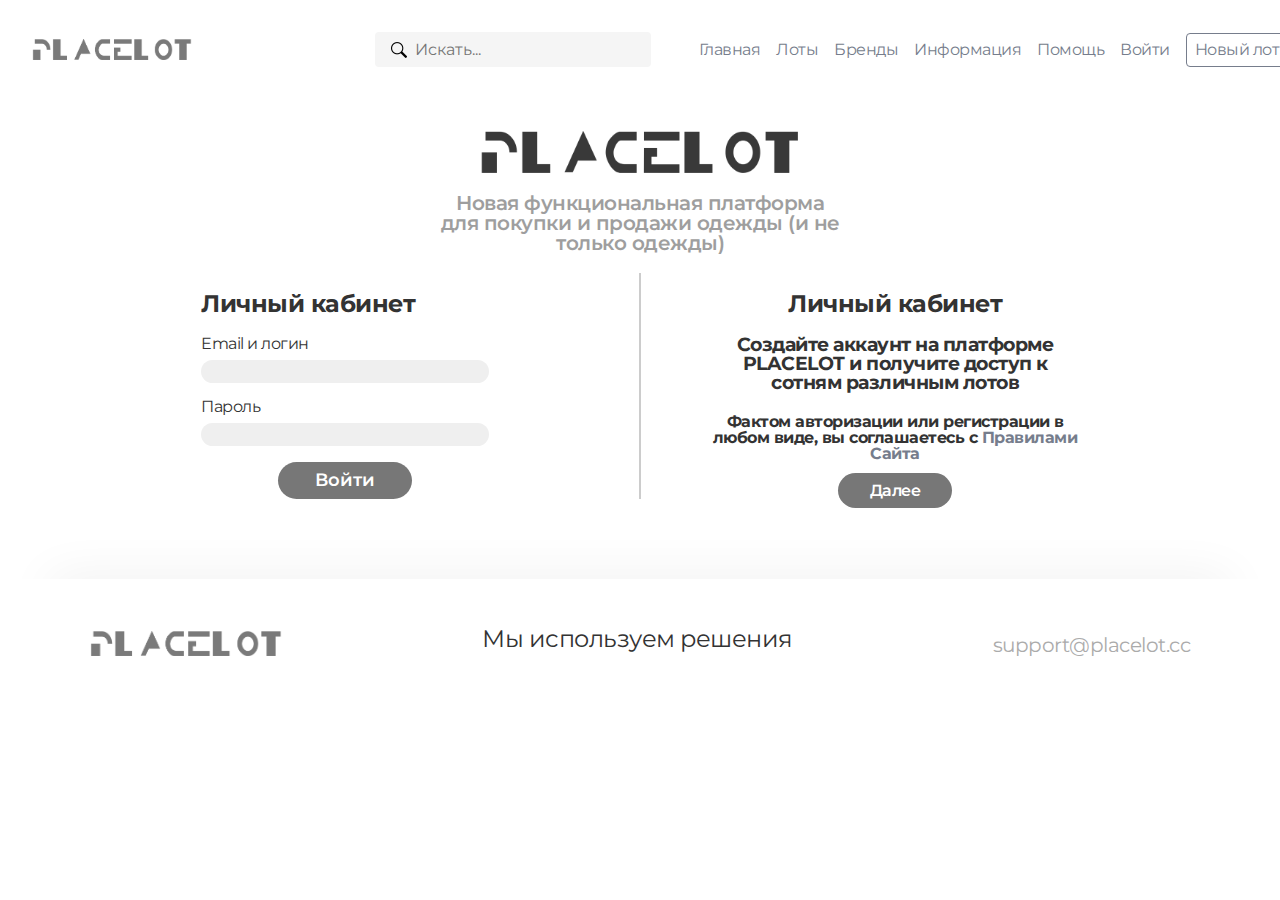
==== auth.html @ 2ccbe0e0 "v0.50" ====
<!DOCTYPE html>
<html lang="en">
<head>
    <title>Document</title>
    <meta charset="UTF-8">
    <meta name="viewport" content="width=1340">
    <link
        href="https://fonts.googleapis.com/css?family=Montserrat:400,500,600,700&display=swap&subset=cyrillic,cyrillic-ext,latin-ext"
        rel="stylesheet">
    <link rel="stylesheet" href="assets/css/main.css">
</head>
<body>
    <header>
        <div class="topbar">
            <div class="topbar__logo">
                <img src="assets/img/logo.png" alt="logo" class="topbar__logo--image">
            </div>
            <div class="topbar-search">
                <span class="topbar-search__icon"></span>
                <input type="search" class="topbar-search__input" placeholder="Искать...">
            </div>
            <div class="topbar-menu">
                <a href="#link" class="topbar-menu__link">Главная</a>
                <a href="#link" class="topbar-menu__link">Лоты</a>
                <a href="#link" class="topbar-menu__link">Бренды</a>
                <a href="#link" class="topbar-menu__link">Информация</a>
                <a href="#link" class="topbar-menu__link">Помощь</a>
                <a href="#link" class="topbar-menu__link">Войти</a>
                <a href="#link" class="topbar-menu__link topbar-menu__link--bordered">Новый лот</a>
            </div>
        </div>
    </header>
    <main>
        <div class="page-part">
            <div class="auth">
                <div class="auth__article">
                    <img src="assets/img/logo-center.png" alt="" class="auth__image">
                    <p class="auth__description">
                        Новая функциональная платформа для покупки и продажи одежды (и не только одежды)
                    </p>
                </div>
                <div class="auth__container">
                    <div class="auth-login">
                        <h2 class="auth__header">Личный кабинет</h2>
                        <form class="auth-login__form">
                            <label class="auth-login__label">Email и логин</label>
                            <input type="text" class="auth-login__input">
                            <label class="auth-login__label">Пароль</label>
                            <input type="text" class="auth-login__input">
                            <input type="submit" class="auth-login__submit" value="Войти">
                        </form>
                    </div>
                    <div class="auth-register">
                        <h2 class="auth__header">Личный кабинет</h2>
                        <h3 class="auth-register__header1">Создайте аккаунт на платформе PLACELOT и получите доступ к сотням различным лотов</h3>
                        <h4 class="auth-register__header2">Фактом авторизации или регистрации в любом виде, вы соглашаетесь с <a href="#link">Правилами Сайта</a></h4>
                        <a href="#link" class="auth-register__button">Далее</a>
                    </div>
                </div>
            </div>
        </div>
    </main>
    <footer>
        <div class="footer">
            <section>
                <img src="assets/img/logo.png" alt="PLACELOT" class="footer__logo">
            </section>
            <section>
                <h2 class="footer__title">Мы используем решения</h2>
            </section>
            <section>
                <div class="footer__info">support@placelot.cc</div>
            </section>
        </div>
    </footer>
</body>
</html>
---- assets/css/main.css ----
*, ::before, ::after {
    position: relative;
    box-sizing: border-box;
}

body {
    padding: 0;
    margin: 0;
    font-size: 16px;
    font-family: 'Montserrat', sans-serif;
    /* background: #fafafa; */
    line-height: 1;
    letter-spacing: -0.5px;
    color: #333;
}

header {
    background: white;
    /* border-bottom: 0.075em solid #ccc; */
}

button, input {
    display: inline-block;
    font: inherit;
    color: inherit;
    line-height: 1;
    padding: unset;
    background: unset;
    border: unset;
    outline: unset;
    -webkit-appearance: unset;
}

input[type="checkbox"] {
    -webkit-appearance: checkbox;
}

strong {
    font-size: 1.1em;
}

a {
    color: #767d8c;
    text-decoration: none;
}

a.ghost {
    position: absolute;
    top: 0;
    left: 0;
    right: 0;
    bottom: 0;
    z-index: 12;
}

.hidden, [hidden] {
    display: none !important;
}

.marked {
    color: #ffc500;
}

/* Colours */

.darkgray {
    color: #3e4147;
}

.gray {
    color: #686c75;
}

.white {
    color: white;
}

/* ScrollBar */

.cool-overflow::-webkit-scrollbar {
    width: 0.25em;
}

.cool-overflow::-webkit-scrollbar-track {
    background: rgba(0, 0, 0, 0.1);
    border-radius: 10em;
}

.cool-overflow::-webkit-scrollbar-thumb {
    background: #aab2b9;
    border-radius: 10em;
}

/* Icons */

[class *="icon"] {
    display: inline-block;
    background: no-repeat center/contain;
    width: 1em;
    height: 1em;
}

.icon__chevron-right {
    background-image: url("../img/icons/chevron-right.png");
    margin-left: 0.75em;
}

.icon__timer {
    background-image: url("../img/icons/clock.png");
    margin-right: 0.5em;
}

/* Topbar */

.topbar {
    display: flex;
    align-items: center;
    padding: 2em;
    width: 1320px;
    margin: 0 auto;
}

.topbar__logo {
    display: flex;
    flex: 1;
}

.topbar__logo--image {
    width: 10em;
}

.topbar-search {
    display: flex;
    align-items: center;
    justify-content: flex-start;
    padding: 0.5em 1em;
    background: #f5f5f5;
    border-radius: 0.25em;
}

.topbar-search__input {
    color: #767d8c;
}

.topbar-search__icon {
    background-image: url("../img/icons/search.png");
    margin-right: 0.5em;
}

.topbar-menu {
    display: flex;
    align-items: center;
    margin-left: 2em;
}

.topbar-menu__link {
    margin-left: 1em;
    font-weight: 400;
    transition: 0.125s linear color;
}

.topbar-menu__link:hover {
    color: #333;
}

.topbar-menu__link--bordered {
    padding: 0.5em;
    border: 0.05em solid #767d8c;
    border-radius: 0.25em;
    transition: 0.2s linear color, 0.2s linear background-color, 0.2s linear border-color;
}

.topbar-menu__link--bordered:hover {
    background: #393939;
    border-color: transparent;
    color: white;
    text-shadow: unset;
}

/* Preview */

.preview {
    padding: 5em 0;
    box-shadow: 0 50px 50px -50px #ededed;
}

.preview__image {
    width: 35em;
    height: 20em;
    object-fit: contain;
}

.preview__inner {
    display: flex;
    align-items: center;
    /* justify-content: center; */
    width: 1100px;
    margin: 0 auto;
}

.preview__desk {
    display: inline-grid;
    margin-left: 5em;
}

.preview__title {
    margin: 0;
    margin-bottom: 0.35em;
}

.preview__title--image {
    display: block;
    width: 14em;
}

.preview__description {
    width: 16em;
    font-size: 1.25em;
    font-weight: 600;
    line-height: 1.1;
}

.preview__buttons {
    display: flex;
    margin-top: 1.5em;
}

.preview__button {
    padding: 0.75em 1em;
    margin-right: 1em;
    background: #ccc;
    border-radius: 5em;
    color: white;
    font-size: 1em;
    font-weight: 600;
    cursor: pointer;
    transition: .125s linear background-color;
}

.preview__button:hover {
    background: #bbb;
}

.preview__button:last-child {
    padding: 0.75em 1.5em;
    margin: 0;
}

.preview__button--oragne {
    background: #ed8b4a;
}

.preview__button--oragne:hover {
    background: #ca743a;
}

/* Main */

main {
    width: 1100px;
    margin: 2em auto;
}

/* Page Part */

.page-part {
    display: grid;
    margin-bottom: 5em;
}

.page-part__breadcrumb {
    margin-bottom: 5em;
    font-size: 0.85em;
    color: #9c9c9c;
}

.page-part__breadcrumb>a:hover {
    color: #333;
    text-decoration: underline;
}

.page-part__title {
    font-weight: 500;
    text-align: center;
    margin: 0;
    margin-bottom: 2em;
}

/* Lead */

.lead {
    display: flex;
    justify-content: space-between;
}

.lead-info {
    display: grid;
    grid-gap: 2em;
    align-content: flex-start;
    width: 35em;
}

.lead-info__image {
    background: whitesmoke;
    width: inherit;
    height: 20em;
    object-fit: contain;
}

.lead-info__description {
    display: inline-block;
    word-break: break-word;
    font-weight: 500;
    color: #4c4c4c;
    line-height: 1.25;
}

.lead-details {
    display: grid;
    grid-gap: 0.5em;
    padding-top: 2em;
    border-top: 0.075em solid #aab2b9;
}

.lead-details__row {
    font-size: 0.85em;
}

.lead-details__row--0 {
    font-weight: 600;
}

.lead-details__row:first-child {
    margin-bottom: 1.5em;
}

.lead-details__row:last-child {
    margin-top: 1.5em;
}

.lead-ment {
    display: grid;
    align-content: flex-start;
    width: 25em;
}

.lead-ment__title {
    font-size: 2em;
    font-weight: 600;
    padding-bottom: 1em;
    margin-bottom: 1em;
    border-bottom: 0.025em solid #aab2b9;
    text-align: center;
}

.lead-ment__finaces {
    display: grid;
    width: 18em;
    margin: 0 auto;
}

.lead-ment__timeout {
    display: inline-flex;
    align-items: center;
    justify-self: center;
    margin-bottom: 1.5em;
}

.lead-ment__timeout--icon {}

.lead-ment__timeout--text {
    font-size: 1.25em;
    font-weight: 700;
    color: #e0a22e;
}

.lead-ment__info {
    margin-bottom: 0.5em;
}

.lead-ment__info--0 {
    font-size: 1.25em;
    font-weight: 700;
    color: #9e9e9e;
    margin-right: 0.25em;
}

.lead-ment__info--1 {
    font-size: 1.25em;
    font-weight: 700;
    color: #4cae0a;
}

.lead-ment__info--2 {
    font-size: 1.25em;
    font-weight: 700;
}

.lead-make-bet {
    display: grid;
    grid-gap: 1em;
    justify-items: center;
    margin-top: 2em;
}

.lead-make-bet__sum {
    padding: 0.75em 1.5em;
    background: #efefef;
    border: 0.05em solid #ccc;
    border-radius: 2.25em;
    font-weight: 500;
}

.lead-make-bet__add-sum {
    display: flex;
}

.lead-make-bet__add-sum--button {
    padding-bottom: 0.25em;
    border-bottom: 0.05em solid;
    font-weight: 600;
    cursor: pointer;
    transition: .125s linear border-color;
}

.lead-make-bet__add-sum--button:first-child {
    margin-right: 1em;
}

.lead-make-bet__add-sum--button:hover {
    border-color: transparent;
}

.lead-make-bet__button {
    padding: 0.75em 1.5em;
    background: #4cae0a;
    border: 0.05em solid #a1c588;
    border-radius: 2.25em;
    font-size: 0.9em;
    font-weight: 700;
    color: white;
    cursor: pointer;
    transition: 0.125s linear background-color;
}

.lead-make-bet__button:hover {
    background: #48a00a;
}

.lead-history {
    margin-top: 2em;
}

.lead-history__title {
    font-size: 1.5em;
    font-weight: 600;
    text-align: center;
    margin-bottom: 1em;
}

.lead-history__inner {
    max-height: 8em;
    overflow: auto;
}

.lead-history__bet {
    display: flex;
    align-items: center;
    padding: 0.5em 0.75em;
}

.lead-history__bet:nth-child(even) {
    background: #f5f5f5;
}

.lead-history__info {
    display: flex;
    align-items: center;
}

.lead-history__info--image {
    display: block;
    width: 1.5em;
    height: 1.5em;
    background: rebeccapurple;
    border-radius: 100%;
    margin-right: 0.5em;
}

.lead-history__info--username {
    font-size: 1.1em;
    font-weight: 600;
    margin-right: 0.25em;
}

.lead-history__action {
    font-size: 0.9em;
    font-weight: 400;
}

.lead-history__time {
    flex: 1;
    direction: rtl;
    font-size: 0.75em;
}

/* Profile */

.profile {
    display: flex;
    justify-content: space-between;
}

.profile-info {
    display: flex;
    align-items: center;
    width: 35em;
}

.profile-info__avatar {
    padding: 0.25em;
    width: 10em;
    height: 10em;
    border: 0.125em solid #767d8c;
    border-radius: 100%;
}

.profile-info__details {
    margin-left: 2em;
}

.profile-info__nickname {
    display: flex;
    align-items: center;
}

.profile-info__nickname--nickname {
    font-size: 1.5em;
    font-weight: 600;
    text-transform: lowercase;
}

.profile-info__registartion-time {
    margin-top: 0.5em;
    font-size: 0.85em;
}

.profile-info__achievements {
    display: grid;
    grid-gap: 0.5em;
    margin-top: 1.25em;
}

.profile-info__achievements>span {
    font-size: 0.85em;
    font-weight: 500;
}

.profile-level {
    display: grid;
}

.profile-level__lvl {
    margin-bottom: 0.25em;
    font-weight: 500;
}

.profile-level-progress-bar {
    width: 100%;
    height: 0.25em;
    background: #d7deec;
    border-radius: 10em;
}

.profile-level-progress-bar__filled {
    position: absolute;
    width: 75%;
    height: 100%;
    background: #47beca;
    background: #51c36a;
    background: #767d8c;
    border-radius: inherit;
}

.profile-bages {
    display: flex;
    margin-top: 1.25em;
}

.profile-bages__bage {
    padding: 0.4em 1em;
    margin-right: 0.75em;
    border-radius: 10em;
    font-size: 0.75em;
    font-weight: 600;
    color: white;
}

.profile-bages__bage:last-child {
    margin: 0;
}

.profile-bages__bage--blue {
    background: #43638c;
}

.profile-bages__bage--green {
    background: #4dc756;
}

.profile-bages__bage--pink {
    background: #d668be;
}

.profile-personal-page {
    display: grid;
    align-content: flex-start;
    background: white;
    border-radius: 0.5em;
    flex: 1;
}

.profile-personal-page__header {
    padding: 1em;
    border-radius: 0.5em 0.5em 0 0;
    box-shadow: 0 6px 10px -6px #ccc;
    background: whitesmoke;
    font-size: 1em;
    font-weight: 600;
    text-align: center;
    text-transform: uppercase;
}

.profile-personal-page__body {
    height: 250px;
    background: #ccc;
    border-radius: 0 0 0.5em 0.5em;
}

/* Reveal Block  */

.reveal-block {
    margin-top: 2em;
}

.reveal-block__summary {
    display: flex;
    padding: 0.25em 0;
    border-bottom: 0.075em solid;
    font-size: 1.25em;
    font-weight: 500;
    cursor: pointer;
}

.reveal-block__content {
    display: none;
    margin-top: 2.5em;
}

.reveal-block__summary::after {
    content: "\002B";
    font-size: 1.5em;
    font-weight: bold;
    text-align: right;
    line-height: 50%;
    flex: 1;
}

.reveal-block--revealed .reveal-block__summary::after {
    content: "\2013";
}

.reveal-block--revealed {}

.reveal-block--revealed .reveal-block__content {
    display: block;
}

/* Place Ground  */

.place-ground {
    display: grid;
    grid-gap: 3em;
    grid-template-columns: repeat(4, 1fr);
    transition: 0.125s linear color;
}

.place-ground-lead {
    display: grid;
    grid-gap: 1em;
    justify-items: center;
    padding: 1em;
    border-radius: 1em;
    box-shadow: 0 0 10px 0px #eaeaea;
    overflow: hidden;
    transition: 0.125s linear box-shadow;
}

.place-ground-lead:hover {
    box-shadow: 0 0 20px 0px #d6d6d6;
}

.place-ground-lead__add-time {
    font-size: 0.85em;
    font-weight: 500;
    justify-self: flex-start;
}

.place-ground-lead__image {
    width: 10em;
    height: 5em;
    object-fit: cover;
}

.place-ground-lead__title {
    font-size: 1.35em;
    font-weight: 500;
}

.place-ground-lead__mark {
    margin-top: -0.5em;
    font-weight: 600;
    font-style: italic;
}

.place-ground-lead__state {
    padding: 0.5em 1.25em;
    background: #67b76c;
    border-radius: 10em;
    font-weight: 600;
    color: white;
}

.place-ground-lead__timer {
    display: flex;
    align-items: center;
    justify-self: left;
    color: #ee7272;
    font-size: 0.9em;
    font-weight: bold;
}

.place-ground-lead-info {
    display: grid;
    row-gap: 0.25em;
    margin-bottom: 1em;
    font-size: 0.75em;
}

.place-ground-lead__info {
    display: flex;
}

.place-ground-lead__info--0 {
    margin-right: 0.5em;
    font-weight: 600;
}

.place-ground-lead__info--1 {
    font-weight: 500;
}

.place-ground-lead-author {
    position: absolute;
    right: 0.75em;
    bottom: 0.75em;
    display: flex;
    align-items: center;
}

.place-ground-lead-author__avatar {
    width: 0.9em;
    height: 0.9em;
    object-fit: cover;
    border-radius: 100%;
}

.place-ground-lead-author__name {
    font-size: 0.75em;
    font-weight: 600;
    margin-left: 0.25em;
}

.place-ground-lead[data-new="true"]::after {
    content: 'NEW';
    position: absolute;
    top: 0;
    right: 0;
    padding: 0.5em 2.7em;
    background: #ee7272;
    transform: rotate(45deg) translate(2em, -1em);
    color: white;
    font-size: 0.75em;
    font-weight: 600;
}

.place-ground-go-next {
    display: flex;
    align-items: center;
    margin: 2em auto;
    font-size: 1.1em;
    font-weight: 400;
    cursor: pointer;
}

/* Auth */

.auth {}

.auth__article {
    display: grid;
    justify-items: center;
}

.auth__image {
    width: 20em;
}

.auth__description {
    font-size: 1.25em;
    font-weight: 600;
    color: #9e9e9e;
    max-width: 20em;
    text-align: center;
}

.auth__container {
    display: flex;
    justify-content: space-around;
}

.auth-login {}

.auth__header {}

.auth-login__form {
    display: grid;
    row-gap: 1em;
    width: 18em;
}

.auth-login__label {
    margin-bottom: -0.5em;
}

.auth-login__input {
    padding: 0.25em 1em;
    background: #efefef;
    border-radius: 10em;
    font-size: 0.85em;
    font-weight: 500;
    color: #333;
}

.auth-login__submit {
    padding: 0.5em 2em;
    background: #777;
    border-radius: 10em;
    color: white;
    font-size: 1.15em;
    font-weight: 600;
    justify-self: center;
}

.auth-register {
    width: 23em;
    text-align: center;
}

.auth__container::before {
    content: '';
    position: absolute;
    top: 0;
    left: calc(50% - 0.05em);
    bottom: 0;
    width: 0.1em;
    background: #ccc;
}

.auth-register__button {
    padding: 0.5em 2em;
    background: #777;
    border-radius: 10em;
    color: white;
    font-size: 1em;
    font-weight: 600;
}

/* Footer */

footer {
    padding: 3em 0;
    box-shadow: 0 -50px 50px -50px #ededed;
}

.footer {
    display: flex;
    align-items: center;
    justify-content: space-between;
    width: 1100px;
    margin: 0 auto;
}

.footer__logo {
    width: 12em;
}

.footer__title {
    margin: 0;
    margin-bottom: 0.5em;
    font-weight: 400;
}

.footer__info {
    font-size: 1.25em;
    color: #ababab;
}
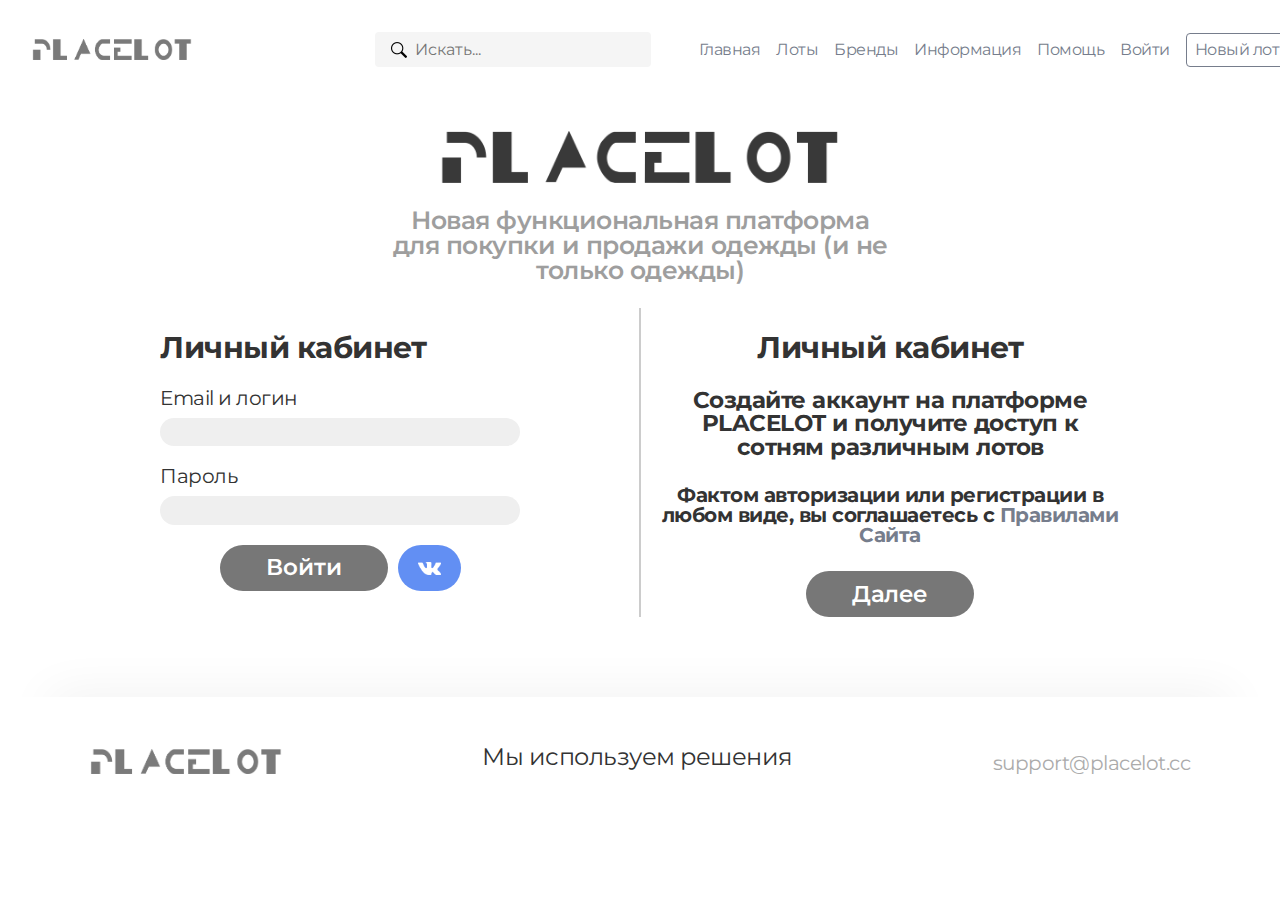
==== commit 0946ef16: "v0.57" ====
--- a/auth.html
+++ b/auth.html
@@ -47,7 +47,12 @@
                             <input type="text" class="auth-login__input">
                             <label class="auth-login__label">Пароль</label>
                             <input type="text" class="auth-login__input">
-                            <input type="submit" class="auth-login__submit" value="Войти">
+                            <div class="auth__sign-in">
+                                <input type="submit" class="auth-login__submit" value="Войти">
+                                <a href="#vk" class="auth__vk">
+                                    <span class="auth__vk--icon"></span>
+                                </a>
+                            </div>
                         </form>
                     </div>
                     <div class="auth-register">
--- a/assets/css/main.css
+++ b/assets/css/main.css
@@ -184,18 +184,32 @@
     box-shadow: 0 50px 50px -50px #ededed;
 }
 
+.preview--remove-shadow {
+    box-shadow: unset;
+}
+
 .preview__image {
     width: 35em;
     height: 20em;
     object-fit: contain;
 }
 
+.preview__picture {
+    width: 50em;
+    height: 30em;
+}
+
 .preview__inner {
     display: flex;
     align-items: center;
     /* justify-content: center; */
     width: 1100px;
     margin: 0 auto;
+}
+
+.preview__inner--grid {
+    display: grid;
+    justify-items: center;
 }
 
 .preview__desk {
@@ -760,6 +774,11 @@
     font-weight: 500;
 }
 
+.place-ground-lead__info--green {
+    font-weight: 600;
+    color: #209a18;
+}
+
 .place-ground-lead-author {
     position: absolute;
     right: 0.75em;
@@ -805,7 +824,9 @@
 
 /* Auth */
 
-.auth {}
+.auth {
+    font-size: 1.25em;
+}
 
 .auth__article {
     display: grid;
@@ -878,12 +899,45 @@
 }
 
 .auth-register__button {
+    display: inline-block;
     padding: 0.5em 2em;
     background: #777;
     border-radius: 10em;
     color: white;
-    font-size: 1em;
-    font-weight: 600;
+    font-size: 1.15em;
+    font-weight: 600;
+}
+
+.auth__sign-in {
+    display: flex;
+    margin: 0 auto;
+}
+
+.auth__vk {
+    padding: 0.5em 1em;
+    background: #628ff3;
+    border-radius: 10em;
+    margin-left: 0.5em;
+}
+
+.auth__vk--icon {
+    background-image: url("../img/icons/vk_logo.png");
+    width: 1.15em;
+    height: 1.15em;
+    top: 0.1em;
+}
+
+/* Filter */
+
+.filter {
+    position: absolute;
+    right: 0;
+    cursor: pointer;
+    z-index: 1;
+}
+
+summary {
+    outline: none;
 }
 
 /* Footer */
